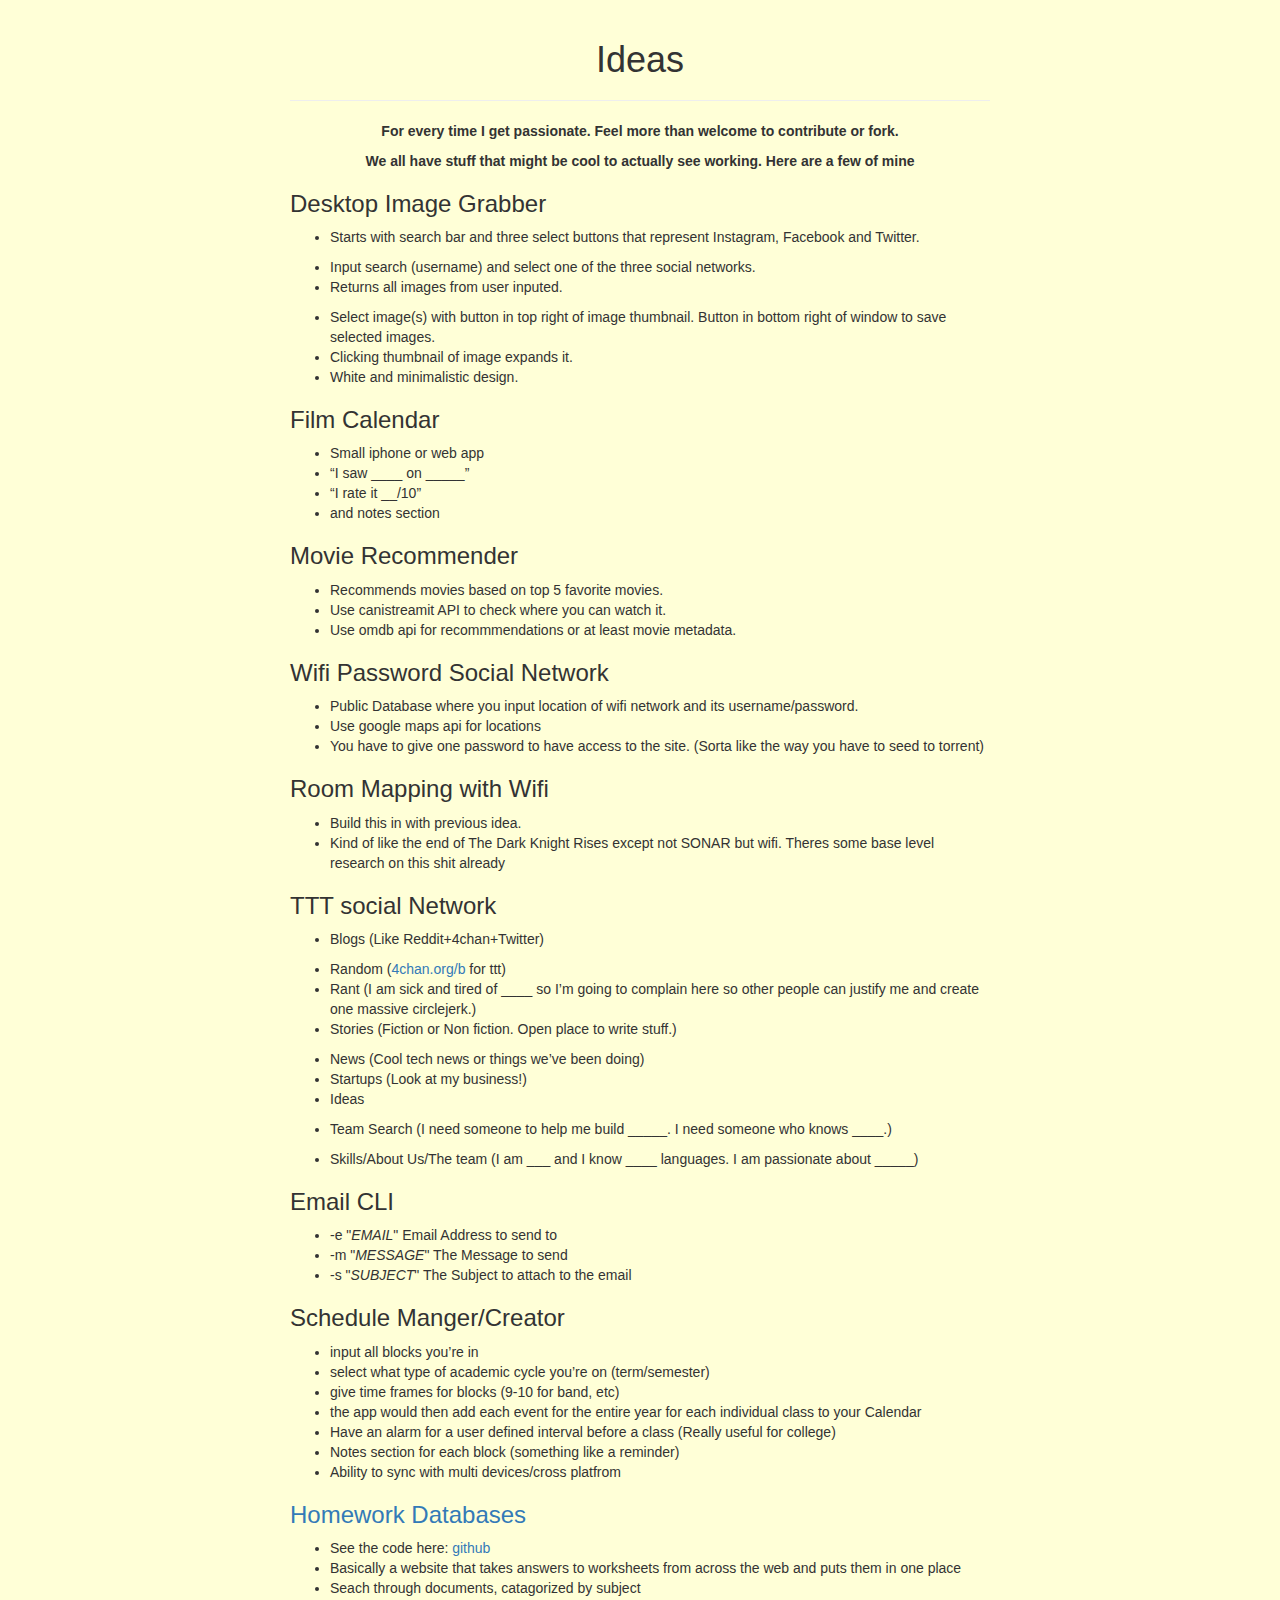
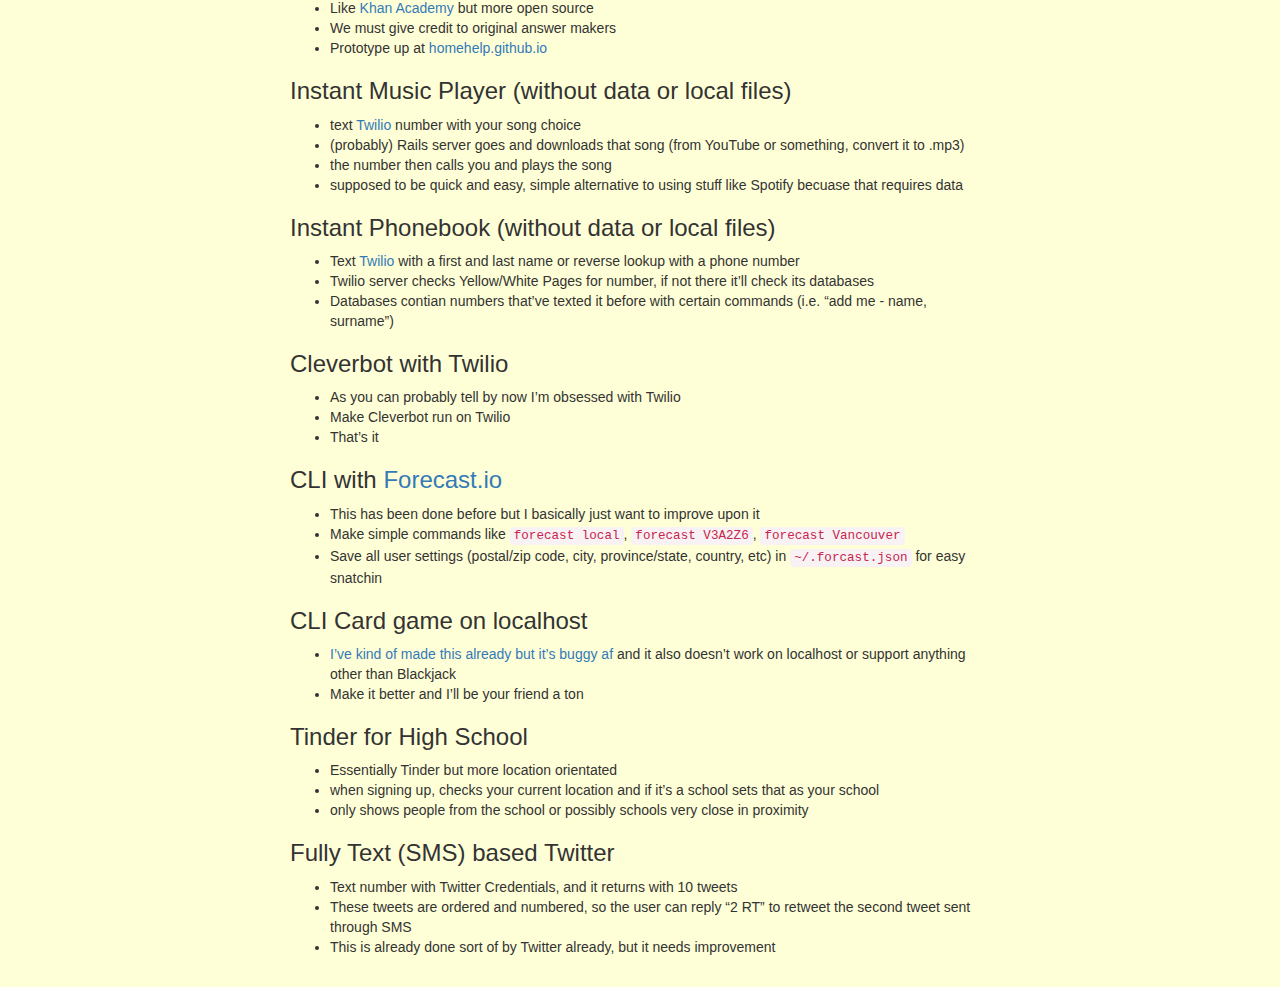
==== index.html @ 569ca772 "update :three: for gh pages" ====
<!DOCTYPE html>
<html>
   <head>
      <meta charset="utf-8">
        <link href="bootstrap.css" rel="stylesheet">
    		<link href="bootstrap.min.css" rel="stylesheet">
    		<link href="bootstrap-theme.min.css" rel="stylesheet">
    		<link href="jumbotron-narrow.css" rel="stylesheet">
      <title>Ben's ideas</title>
      <style></style>
   </head>
   <body id="preview" style="background-color: #FFFFD7;">
     <div class="container">
       <div class="headerCustom">
         <h1 class="ideas">
           Ideas
         </h1>

         <hr>

         <b>
           <p>For every time I get passionate. Feel more than welcome to contribute or fork.</p>
           <p>We all have stuff that might be cool to actually see working.
              Here are a few of mine
           </p>
         </b>
       </div>

       <h3><a id="Desktop_Image_Grabber_7"></a>Desktop Image Grabber</h3>
       <ul>
          <li>Starts with search bar and three select buttons that represent Instagram, Facebook and Twitter.</li>
       </ul>
       <ul>
          <li>Input search (username) and select one of the three social networks.</li>
          <li>Returns all images from user inputed.</li>
       </ul>
       <ul>
          <li>Select image(s) with button in top right of image thumbnail. Button in bottom right of window to save selected images.</li>
          <li>Clicking thumbnail of image expands it.</li>
          <li>White and minimalistic design.</li>
       </ul>
       <h3><a id="Film_Calendar_15"></a>Film Calendar</h3>
       <ul>
          <li>Small iphone or web app</li>
          <li>“I saw ____ on _____”</li>
          <li>“I rate it __/10”</li>
          <li>and notes section</li>
       </ul>
       <h3><a id="Movie_Recommender_21"></a>Movie Recommender</h3>
       <ul>
          <li>Recommends movies based on top 5 favorite movies.</li>
          <li>Use canistreamit API to check where you can watch it.</li>
          <li>Use omdb api for recommmendations or at least movie metadata.</li>
       </ul>
       <h3><a id="Wifi_Password_Social_Network_26"></a>Wifi Password Social Network</h3>
       <ul>
          <li>Public Database where you input location of wifi network and its username/password.</li>
          <li>Use google maps api for locations</li>
          <li>You have to give one password to have access to the site. (Sorta like the way you have to seed to torrent)</li>
       </ul>
       <h3><a id="Room_Mapping_with_Wifi_31"></a>Room Mapping with Wifi</h3>
       <ul>
          <li>Build this in with previous idea.</li>
          <li>Kind of like the end of The Dark Knight Rises except not SONAR but wifi. Theres some base level research on this shit already</li>
       </ul>
       <h3><a id="TTT_social_Network_35"></a>TTT social Network</h3>
       <ul>
          <li>Blogs (Like Reddit+4chan+Twitter)</li>
       </ul>
       <ul>
          <li>Random (<a href="http://4chan.org/b">4chan.org/b</a> for ttt)</li>
          <li>Rant (I am sick and tired of ____ so I’m going to complain here so other people can justify me and create one massive circlejerk.)</li>
          <li>Stories (Fiction or Non fiction. Open place to write stuff.)</li>
       </ul>
       <ul>
          <li>News (Cool tech news or things we’ve been doing)</li>
          <li>Startups (Look at my business!)</li>
          <li>Ideas</li>
       </ul>
       <ul>
          <li>Team Search (I need someone to help me build _____. I need someone who knows ____.)</li>
       </ul>
       <ul>
          <li>Skills/About Us/The team (I am ___ and I know ____ languages. I am passionate about _____)</li>
       </ul>
       <h3><a id="Email_CLI_46"></a>Email CLI</h3>
       <ul>
          <li>-e &quot;<em>EMAIL</em>&quot; Email Address to send to</li>
          <li>-m &quot;<em>MESSAGE</em>&quot; The Message to send</li>
          <li>-s &quot;<em>SUBJECT</em>&quot; The Subject to attach to the email</li>
       </ul>
       <h3><a id="Schedule_MangerCreator_52"></a>Schedule Manger/Creator</h3>
       <ul>
          <li>input all blocks you’re in</li>
          <li>select what type of academic cycle you’re on (term/semester)</li>
          <li>give time frames for blocks (9-10 for band, etc)</li>
          <li>the app would then add each event for the entire year for each individual class to your Calendar</li>
          <li>Have an alarm for a user defined interval before a class (Really useful for college)</li>
          <li>Notes section for each block (something like a reminder)</li>
          <li>Ability to sync with multi devices/cross platfrom</li>
       </ul>
       <h3><a id="Homework_Databaseshttpshomehelpgithubio_61"></a><a href="https://homehelp.github.io">Homework Databases</a></h3>
       <ul>
          <li>See the code here: <a href="https://github.com/homehelp/homehelp.github.io">github</a></li>
          <li>Basically a website that takes answers to worksheets from across the web and puts them in one place</li>
          <li>Seach through documents, catagorized by subject</li>
          <li>Like <a href="https://khanacademy.com/">Khan Academy</a> but more open source</li>
          <li>We must give credit to original answer makers</li>
          <li>Prototype up at <a href="https://homehelp.github.io">homehelp.github.io</a></li>
       </ul>
       <h3><a id="Instant_Music_Player_without_data_or_local_files_69"></a>Instant Music Player (without data or local files)</h3>
       <ul>
          <li>text <a href="twilio.com">Twilio</a> number with your song choice</li>
          <li>(probably) Rails server goes and downloads that song (from YouTube or something, convert it to .mp3)</li>
          <li>the number then calls you and plays the song</li>
          <li>supposed to be quick and easy, simple alternative to using stuff like Spotify becuase that requires data</li>
       </ul>
       <h3><a id="Instant_Phonebook_without_data_or_local_files_75"></a>Instant Phonebook (without data or local files)</h3>
       <ul>
          <li>Text <a href="twilio.com">Twilio</a> with a first and last name or reverse lookup with a phone number</li>
          <li>Twilio server checks Yellow/White Pages for number, if not there it’ll check its databases</li>
          <li>Databases contian numbers that’ve texted it before with certain commands (i.e. “add me - name, surname”)</li>
       </ul>
       <h3><a id="Cleverbot_with_Twilio_80"></a>Cleverbot with Twilio</h3>
       <ul>
          <li>As you can probably tell by now I’m obsessed with Twilio</li>
          <li>Make Cleverbot run on Twilio</li>
          <li>That’s it</li>
       </ul>
       <h3><a id="CLI_with_Forecastiohttpforecastio_85"></a>CLI with <a href="http://forecast.io/">Forecast.io</a></h3>
       <ul>
          <li>This has been done before but I basically just want to improve upon it</li>
          <li>Make simple commands like <code>forecast local</code>, <code>forecast V3A2Z6</code>, <code>forecast Vancouver</code></li>
          <li>Save all user settings (postal/zip code, city, province/state, country, etc) in <code>~/.forcast.json</code> for easy snatchin</li>
       </ul>
       <h3><a id="CLI_Card_game_on_localhost_90"></a>CLI Card game on localhost</h3>
       <ul>
          <li><a href="https://github.com/probablyjosh/cards">I’ve kind of made this already but it’s buggy af </a> and it also doesn’t work on localhost or support anything other than Blackjack</li>
          <li>Make it better and I’ll be your friend a ton</li>
       </ul>
       <h3><a id="Tinder_for_High_School_94"></a>Tinder for High School</h3>
       <ul>
          <li>Essentially Tinder but more location orientated</li>
          <li>when signing up, checks your current location and if it’s a school sets that as your school</li>
          <li>only shows people from the school or possibly schools very close in proximity</li>
       </ul>
       <h3><a id="Fully_Text_SMS_based_Twitter_99"></a>Fully Text (SMS) based Twitter</h3>
       <ul>
          <li>Text number with Twitter Credentials, and it returns with 10 tweets</li>
          <li>These tweets are ordered and numbered, so the user can reply “2 RT” to retweet the second tweet sent through SMS</li>
          <li>This is already done sort of by Twitter already, but it needs improvement</li>
       </ul>
     </div>
   </body>
</html>
---- jumbotron-narrow.css ----
/* Space out content a bit */
body {
  padding-top: 20px;
  padding-bottom: 20px;
}

.headerCustom {
  text-align: center;
}

/* Everything but the jumbotron gets side spacing for mobile first views */
.header,
.marketing,
.footer {
  padding-right: 15px;
  padding-left: 15px;
}

/* Custom page header */
.header {
  padding-bottom: 20px;
  border-bottom: 1px solid #e5e5e5;
}
/* Make the masthead heading the same height as the navigation */
.header h3 {
  margin-top: 0;
  margin-bottom: 0;
  line-height: 40px;
}

/* Custom page footer */
.footer {
  padding-top: 19px;
  color: #777;
  border-top: 1px solid #e5e5e5;
}

/* Customize container */
@media (min-width: 768px) {
  .container {
    max-width: 730px;
  }
}
.container-narrow > hr {
  margin: 30px 0;
}

/* Main marketing message and sign up button */
.jumbotron {
  text-align: center;
  border-bottom: 1px solid #e5e5e5;
}
.jumbotron .btn {
  padding: 14px 24px;
  font-size: 21px;
}

/* Supporting marketing content */
.marketing {
  margin: 40px 0;
}
.marketing p + h4 {
  margin-top: 28px;
}

/* Responsive: Portrait tablets and up */
@media screen and (min-width: 768px) {
  /* Remove the padding we set earlier */
  .header,
  .marketing,
  .footer {
    padding-right: 0;
    padding-left: 0;
  }
  /* Space out the masthead */
  .header {
    margin-bottom: 30px;
  }
  /* Remove the bottom border on the jumbotron for visual effect */
  .jumbotron {
    border-bottom: 0;
  }
}
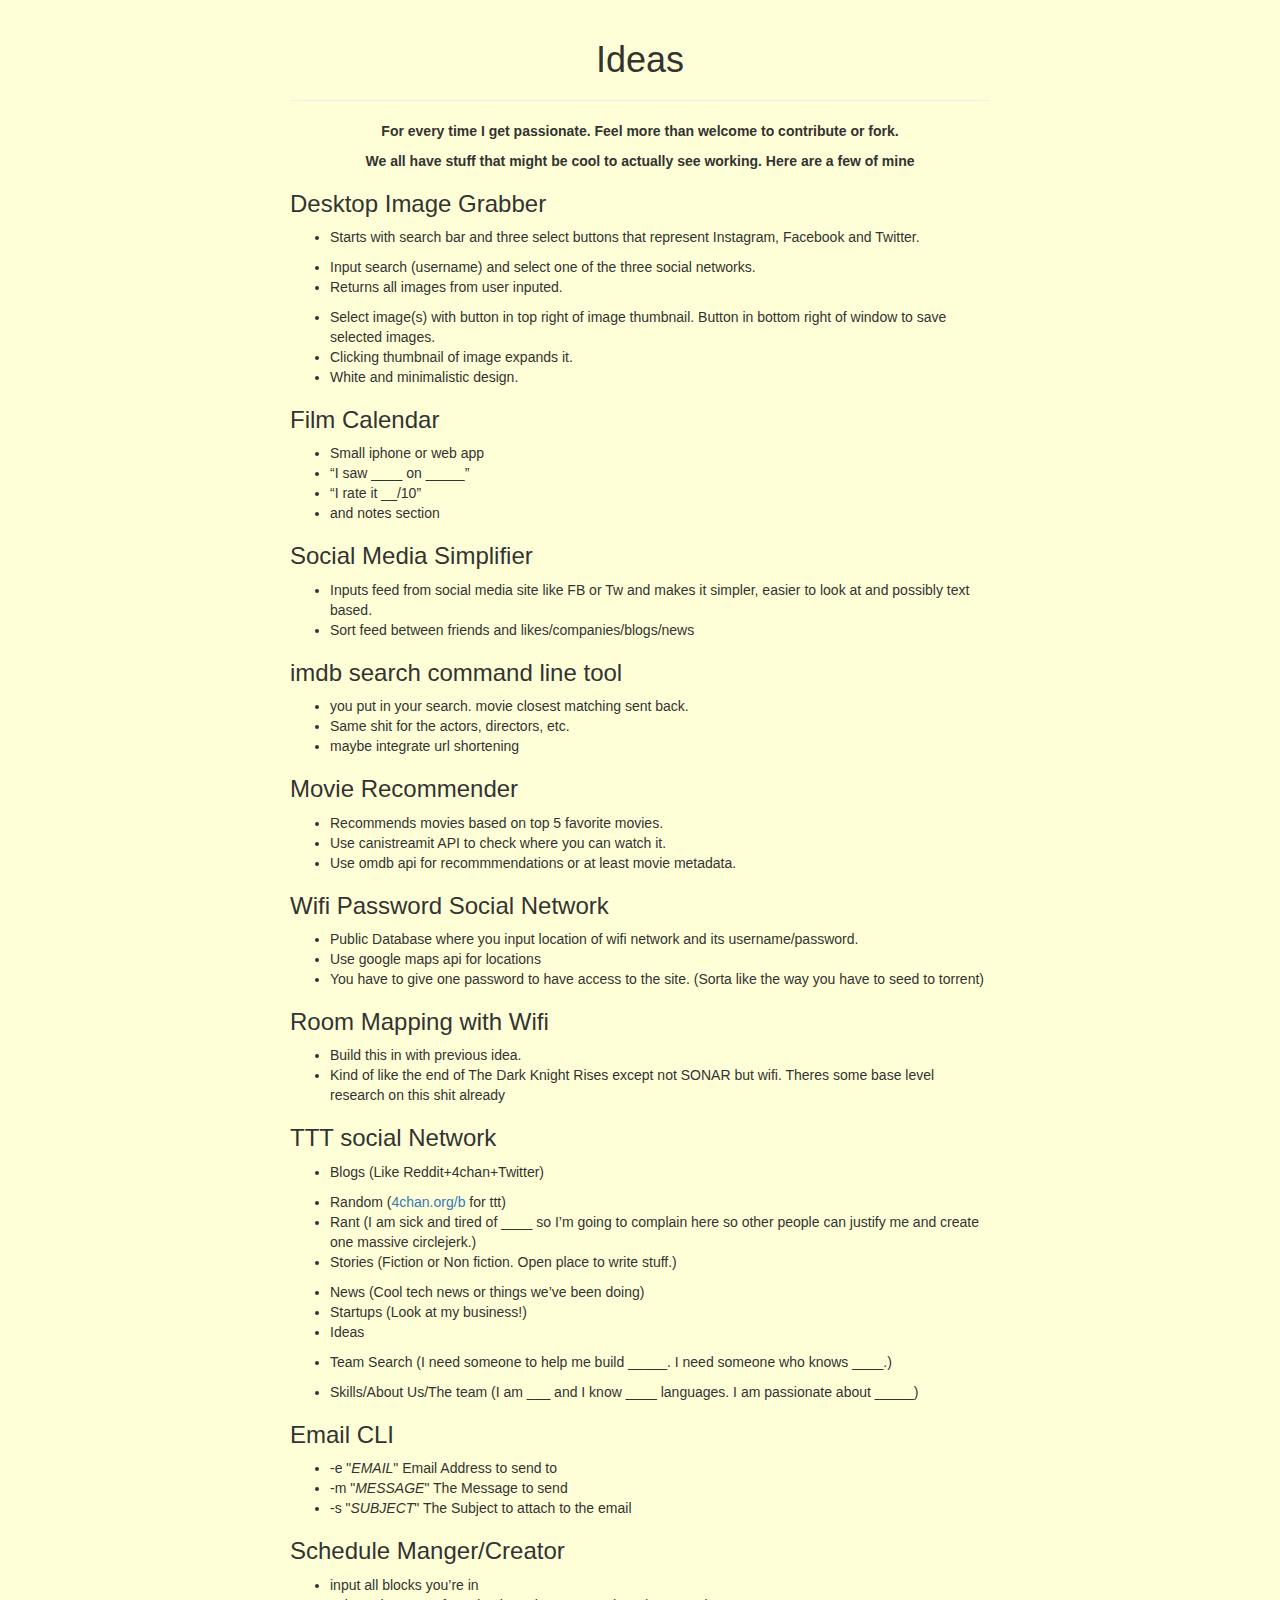
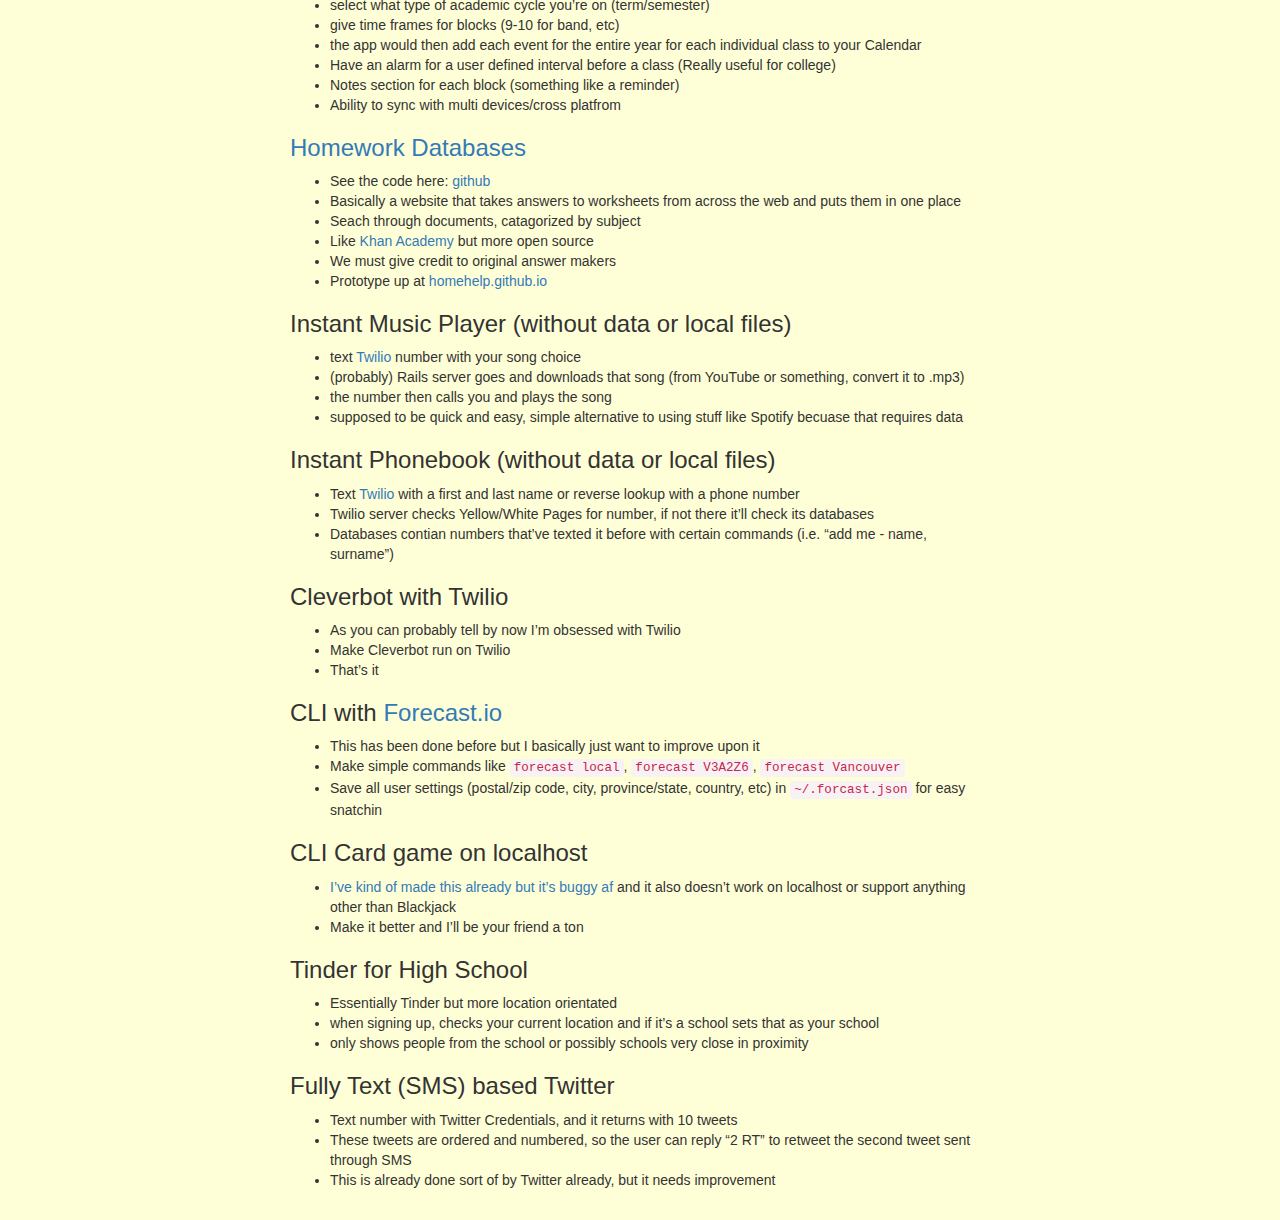
==== commit f7deb63d: "social media simplifier" ====
--- a/index.html
+++ b/index.html
@@ -45,6 +45,17 @@
           <li>“I saw ____ on _____”</li>
           <li>“I rate it __/10”</li>
           <li>and notes section</li>
+       </ul>
+       <h3>Social Media Simplifier</h3>
+       <ul>
+	  <li>Inputs feed from social media site like FB or Tw and makes it simpler, easier to look at and possibly text based. </li>
+	  <li>Sort feed between friends and likes/companies/blogs/news</li>
+       </ul>
+       <h3><a id="Film_Calendar_15"></a>imdb search command line tool</h3>
+       <ul>
+          <li>you put in your search. movie closest matching sent back.</li>
+          <li>Same shit for the actors, directors, etc.</li>
+          <li>maybe integrate url shortening</li>
        </ul>
        <h3><a id="Movie_Recommender_21"></a>Movie Recommender</h3>
        <ul>
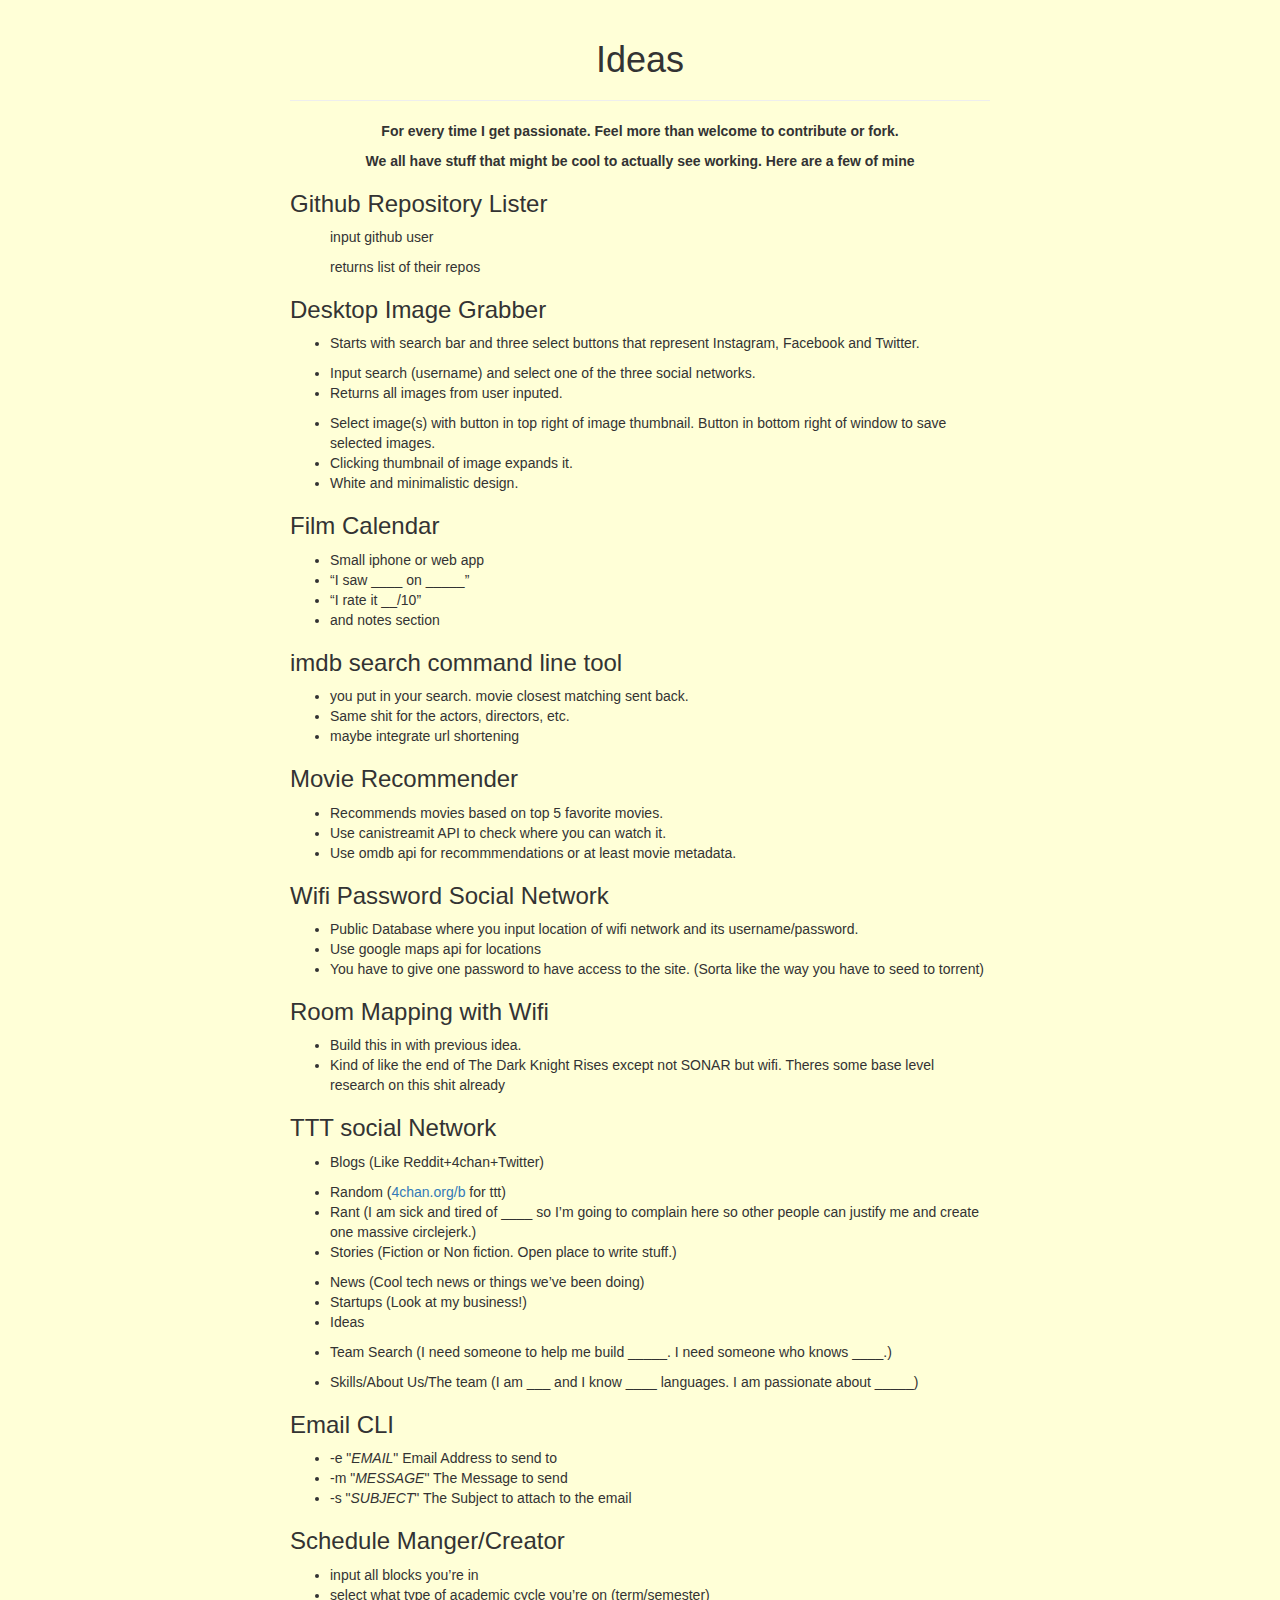
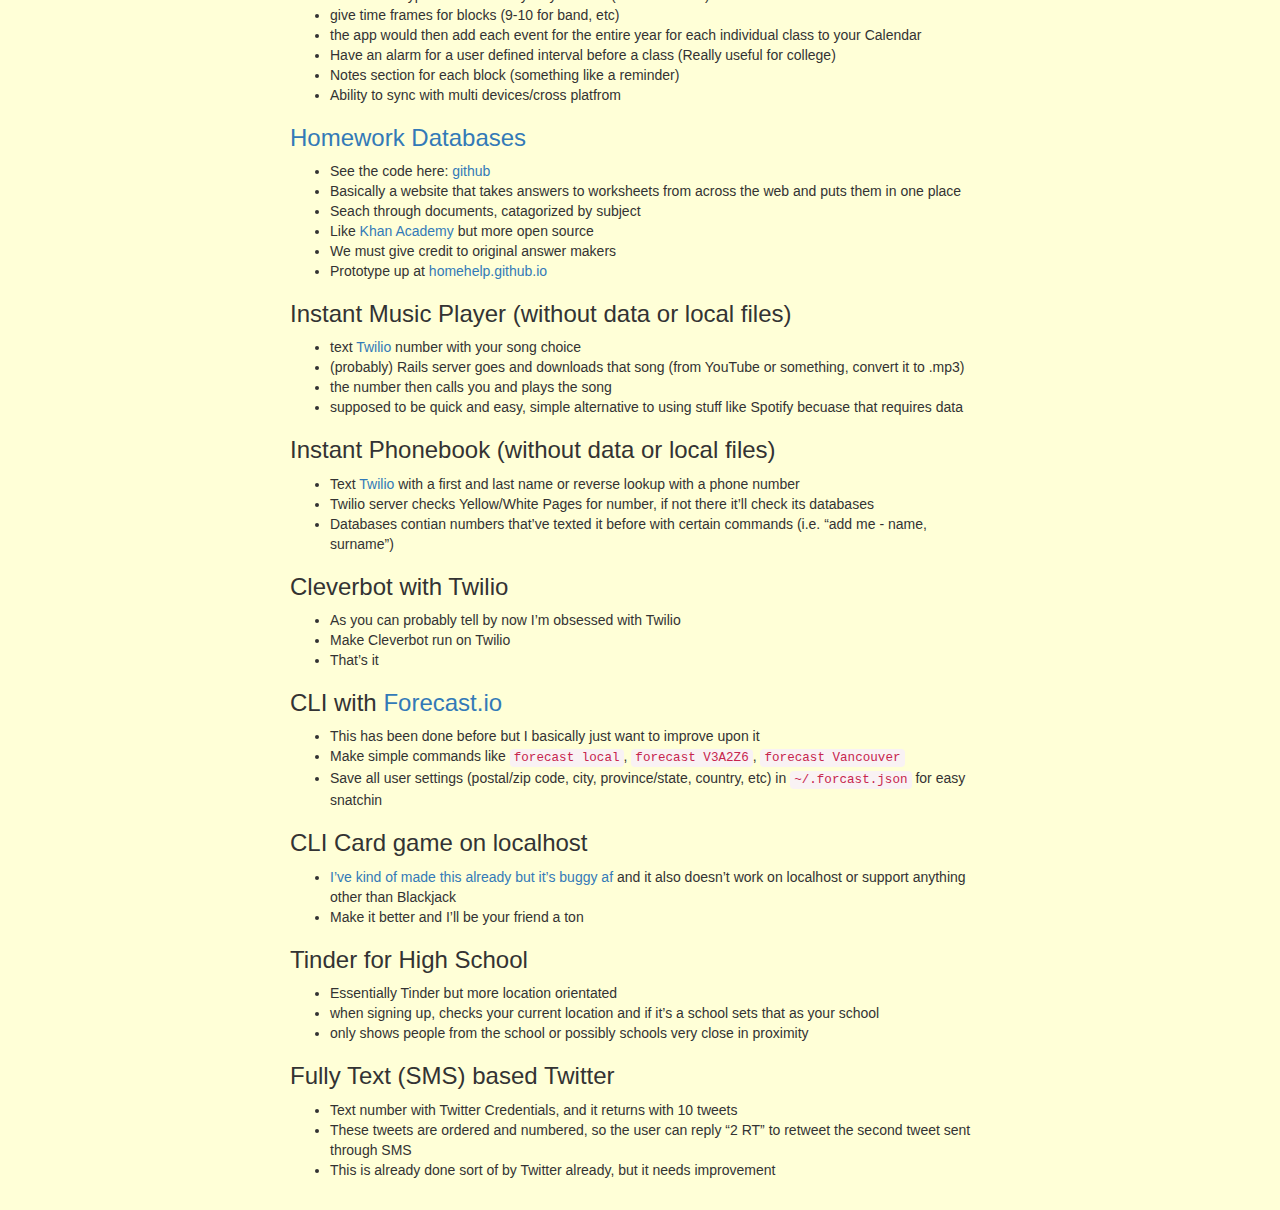
==== commit b0d53f2f: "Github repo lister" ====
--- a/index.html
+++ b/index.html
@@ -26,6 +26,11 @@
          </b>
        </div>
 
+
+       <h3>Github Repository Lister</h3>
+        <ul>input github user</ul>
+        <ul>returns list of their repos</ul>
+      </h3>
        <h3><a id="Desktop_Image_Grabber_7"></a>Desktop Image Grabber</h3>
        <ul>
           <li>Starts with search bar and three select buttons that represent Instagram, Facebook and Twitter.</li>
@@ -45,11 +50,6 @@
           <li>“I saw ____ on _____”</li>
           <li>“I rate it __/10”</li>
           <li>and notes section</li>
-       </ul>
-       <h3>Social Media Simplifier</h3>
-       <ul>
-	  <li>Inputs feed from social media site like FB or Tw and makes it simpler, easier to look at and possibly text based. </li>
-	  <li>Sort feed between friends and likes/companies/blogs/news</li>
        </ul>
        <h3><a id="Film_Calendar_15"></a>imdb search command line tool</h3>
        <ul>
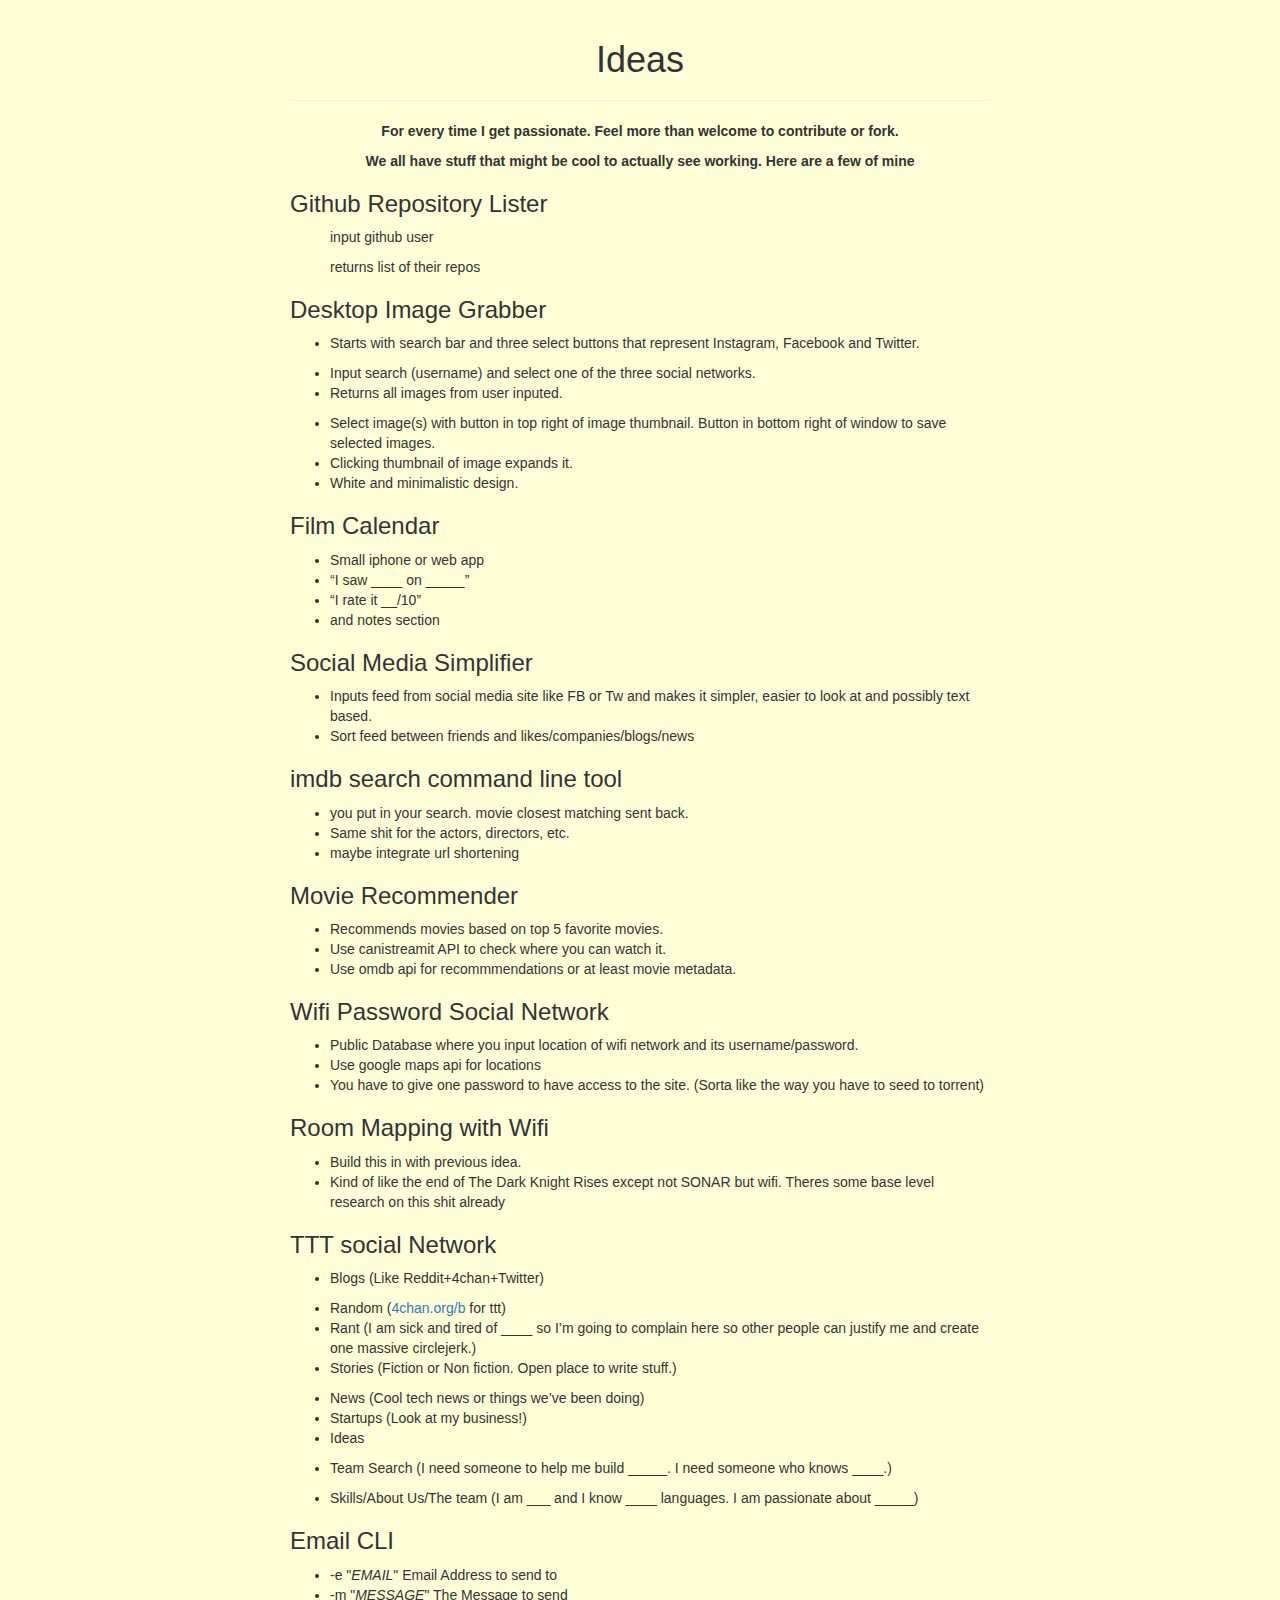
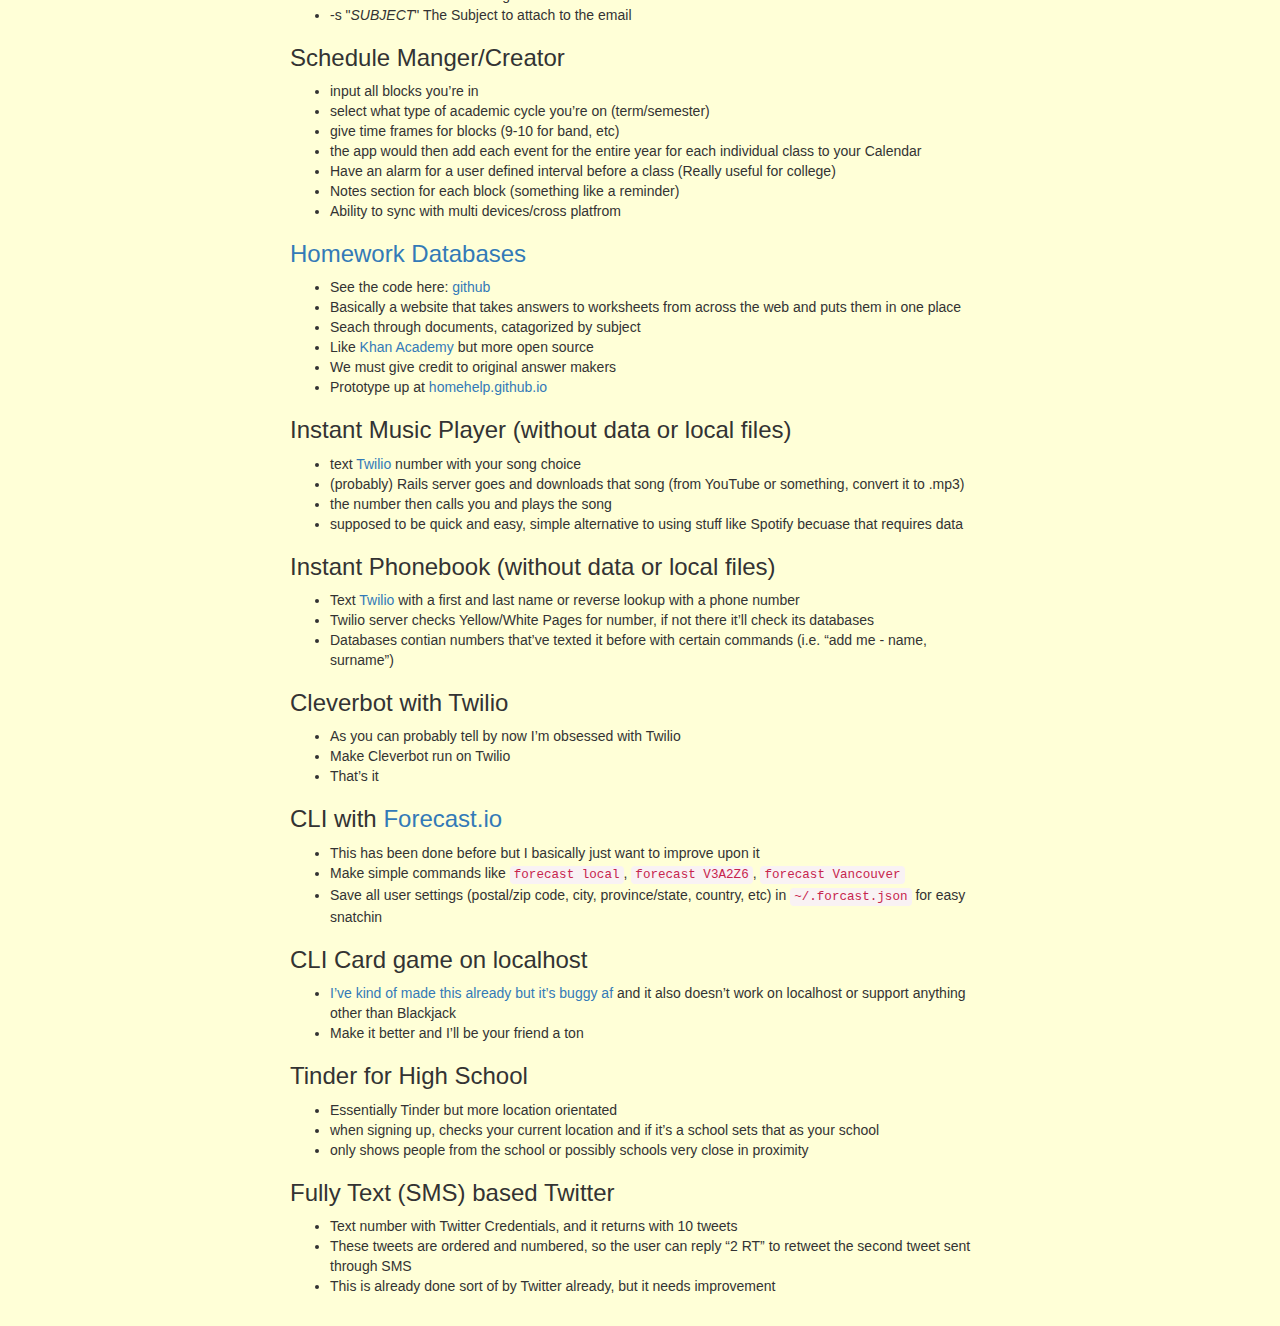
==== commit 0b456c5a: "Merge remote-tracking branch 'origin/gh-pages'ay lmao" ====
--- a/index.html
+++ b/index.html
@@ -50,6 +50,11 @@
           <li>“I saw ____ on _____”</li>
           <li>“I rate it __/10”</li>
           <li>and notes section</li>
+       </ul>
+       <h3>Social Media Simplifier</h3>
+       <ul>
+	  <li>Inputs feed from social media site like FB or Tw and makes it simpler, easier to look at and possibly text based. </li>
+	  <li>Sort feed between friends and likes/companies/blogs/news</li>
        </ul>
        <h3><a id="Film_Calendar_15"></a>imdb search command line tool</h3>
        <ul>
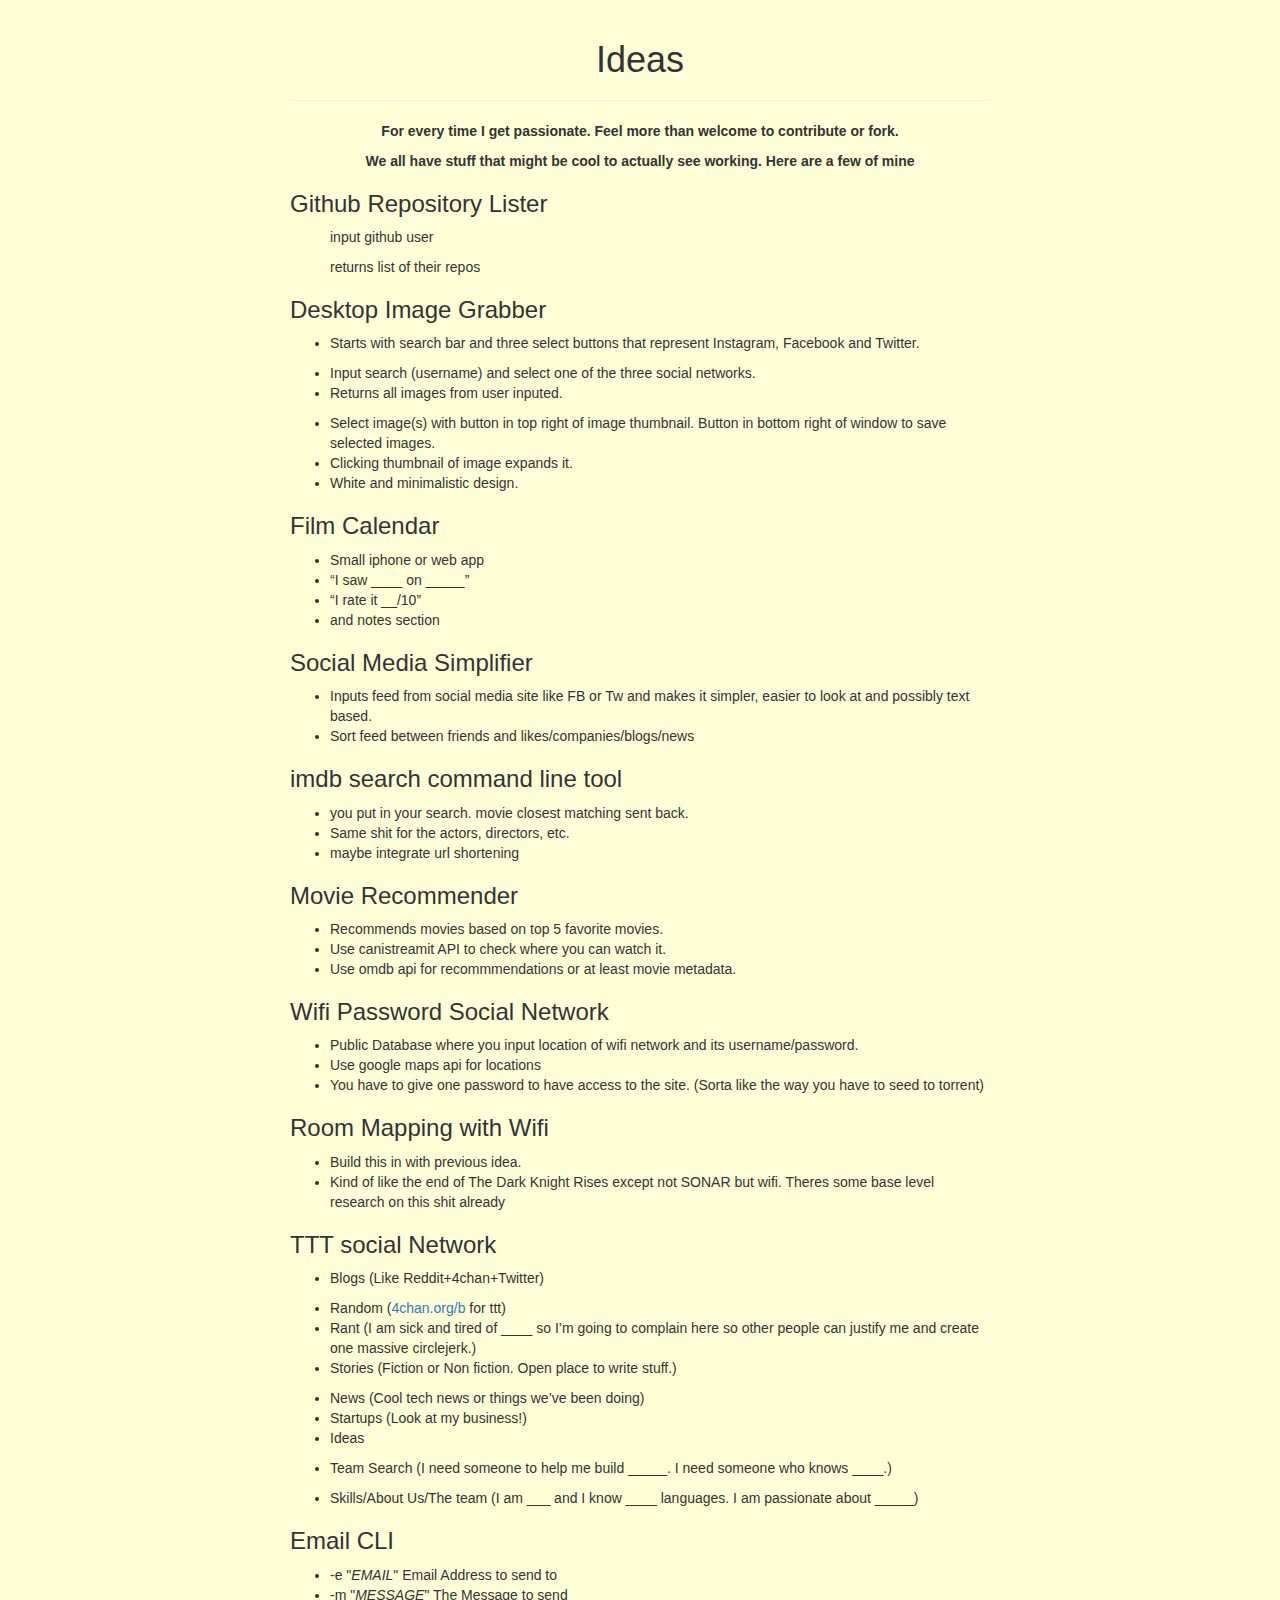
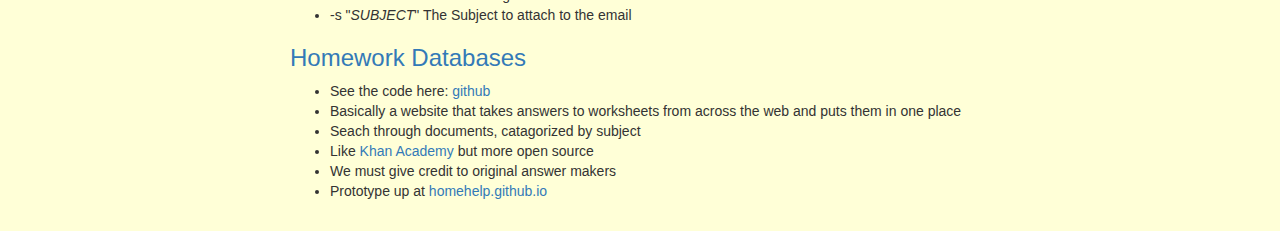
==== commit d432da6e: "made original, still had @trmml 's stuff in it. :sorry:" ====
--- a/index.html
+++ b/index.html
@@ -105,16 +105,6 @@
           <li>-m &quot;<em>MESSAGE</em>&quot; The Message to send</li>
           <li>-s &quot;<em>SUBJECT</em>&quot; The Subject to attach to the email</li>
        </ul>
-       <h3><a id="Schedule_MangerCreator_52"></a>Schedule Manger/Creator</h3>
-       <ul>
-          <li>input all blocks you’re in</li>
-          <li>select what type of academic cycle you’re on (term/semester)</li>
-          <li>give time frames for blocks (9-10 for band, etc)</li>
-          <li>the app would then add each event for the entire year for each individual class to your Calendar</li>
-          <li>Have an alarm for a user defined interval before a class (Really useful for college)</li>
-          <li>Notes section for each block (something like a reminder)</li>
-          <li>Ability to sync with multi devices/cross platfrom</li>
-       </ul>
        <h3><a id="Homework_Databaseshttpshomehelpgithubio_61"></a><a href="https://homehelp.github.io">Homework Databases</a></h3>
        <ul>
           <li>See the code here: <a href="https://github.com/homehelp/homehelp.github.io">github</a></li>
@@ -124,48 +114,6 @@
           <li>We must give credit to original answer makers</li>
           <li>Prototype up at <a href="https://homehelp.github.io">homehelp.github.io</a></li>
        </ul>
-       <h3><a id="Instant_Music_Player_without_data_or_local_files_69"></a>Instant Music Player (without data or local files)</h3>
-       <ul>
-          <li>text <a href="twilio.com">Twilio</a> number with your song choice</li>
-          <li>(probably) Rails server goes and downloads that song (from YouTube or something, convert it to .mp3)</li>
-          <li>the number then calls you and plays the song</li>
-          <li>supposed to be quick and easy, simple alternative to using stuff like Spotify becuase that requires data</li>
-       </ul>
-       <h3><a id="Instant_Phonebook_without_data_or_local_files_75"></a>Instant Phonebook (without data or local files)</h3>
-       <ul>
-          <li>Text <a href="twilio.com">Twilio</a> with a first and last name or reverse lookup with a phone number</li>
-          <li>Twilio server checks Yellow/White Pages for number, if not there it’ll check its databases</li>
-          <li>Databases contian numbers that’ve texted it before with certain commands (i.e. “add me - name, surname”)</li>
-       </ul>
-       <h3><a id="Cleverbot_with_Twilio_80"></a>Cleverbot with Twilio</h3>
-       <ul>
-          <li>As you can probably tell by now I’m obsessed with Twilio</li>
-          <li>Make Cleverbot run on Twilio</li>
-          <li>That’s it</li>
-       </ul>
-       <h3><a id="CLI_with_Forecastiohttpforecastio_85"></a>CLI with <a href="http://forecast.io/">Forecast.io</a></h3>
-       <ul>
-          <li>This has been done before but I basically just want to improve upon it</li>
-          <li>Make simple commands like <code>forecast local</code>, <code>forecast V3A2Z6</code>, <code>forecast Vancouver</code></li>
-          <li>Save all user settings (postal/zip code, city, province/state, country, etc) in <code>~/.forcast.json</code> for easy snatchin</li>
-       </ul>
-       <h3><a id="CLI_Card_game_on_localhost_90"></a>CLI Card game on localhost</h3>
-       <ul>
-          <li><a href="https://github.com/probablyjosh/cards">I’ve kind of made this already but it’s buggy af </a> and it also doesn’t work on localhost or support anything other than Blackjack</li>
-          <li>Make it better and I’ll be your friend a ton</li>
-       </ul>
-       <h3><a id="Tinder_for_High_School_94"></a>Tinder for High School</h3>
-       <ul>
-          <li>Essentially Tinder but more location orientated</li>
-          <li>when signing up, checks your current location and if it’s a school sets that as your school</li>
-          <li>only shows people from the school or possibly schools very close in proximity</li>
-       </ul>
-       <h3><a id="Fully_Text_SMS_based_Twitter_99"></a>Fully Text (SMS) based Twitter</h3>
-       <ul>
-          <li>Text number with Twitter Credentials, and it returns with 10 tweets</li>
-          <li>These tweets are ordered and numbered, so the user can reply “2 RT” to retweet the second tweet sent through SMS</li>
-          <li>This is already done sort of by Twitter already, but it needs improvement</li>
-       </ul>
      </div>
    </body>
 </html>
